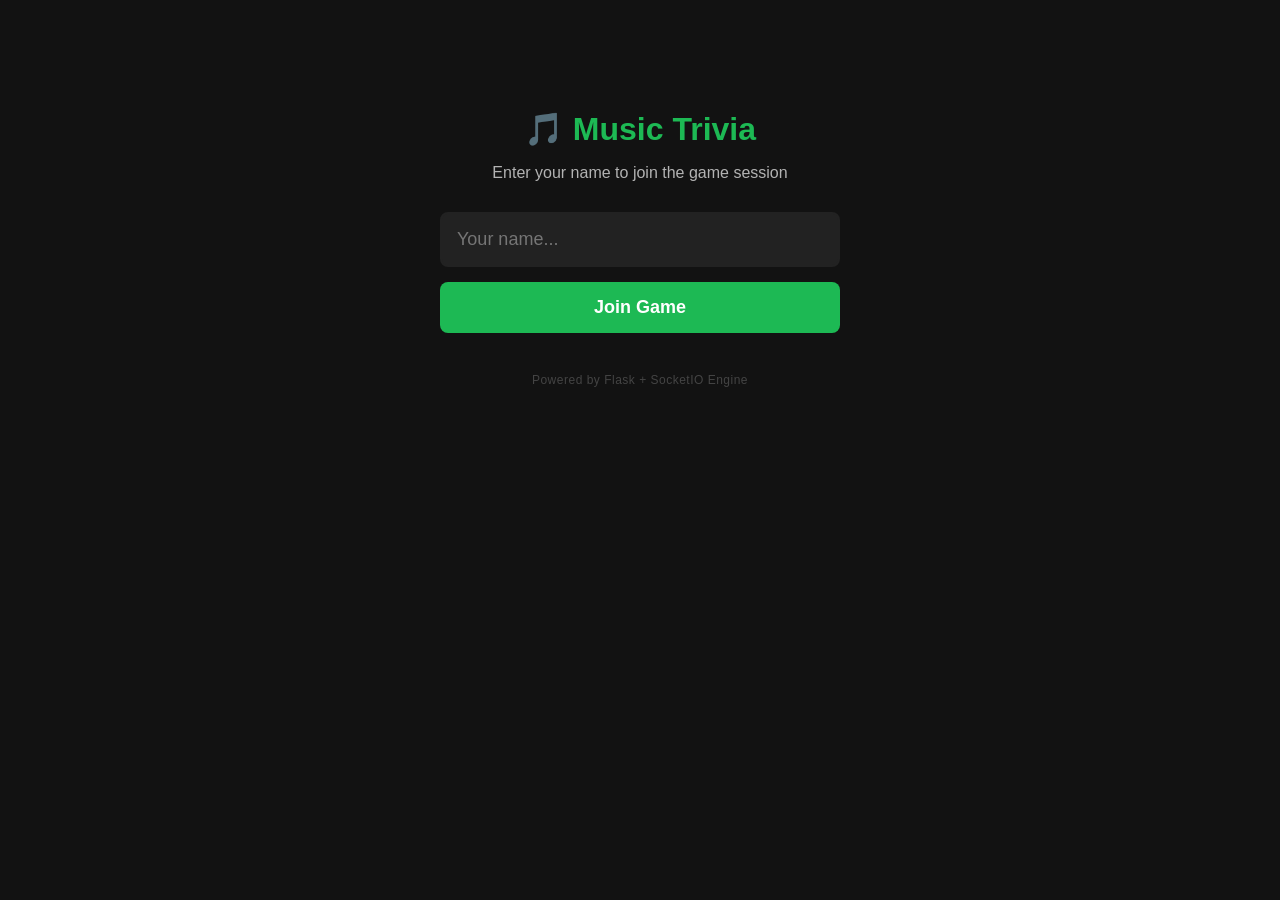
==== templates/index.html @ 6ec4b687 "initial production game build" ====
<!DOCTYPE html>
<html>
<head>
    <meta name="viewport" content="width=device-width, initial-scale=1.0">
    <title>Music Trivia</title>

    <style>
        body {
            font-family: 'Segoe UI', Arial, sans-serif;
            background: #121212;
            color: white;
            text-align: center;
            margin: 0;
            padding: 30px;
        }

        .container {
            max-width: 400px;
            margin: auto;
            margin-top: 80px;
        }

        h1 {
            color: #1db954;
            margin-bottom: 10px;
        }

        p {
            color: #b3b3b3;
            margin-bottom: 30px;
        }

        input[type="text"] {
            width: 100%;
            padding: 15px;
            font-size: 18px;
            border-radius: 8px;
            border: 2px solid #222;
            outline: none;
            margin-bottom: 15px;
            background: #222;
            color: white;
            box-sizing: border-box;
            transition: border-color 0.2s ease;
        }

        /* Provide visual focus indicators */
        input[type="text"]:focus {
            border-color: #1db954;
            background: #2a2a2a;
        }

        button {
            width: 100%;
            padding: 15px;
            font-size: 18px;
            font-weight: bold;
            border: none;
            border-radius: 8px;
            cursor: pointer;
            background: #1db954;
            color: white;
            transition: background-color 0.2s ease;
        }

        button:hover {
            background: #17a64a;
        }

        .footer {
            margin-top: 40px;
            font-size: 12px;
            color: #444;
            letter-spacing: 0.5px;
        }
    </style>
</head>
<body>

<div class="container">
    <h1>🎵 Music Trivia</h1>
    <p>Enter your name to join the game session</p>

    <form action="/join" method="POST" onsubmit="return validateForm()">
        <input 
            type="text" 
            id="join-name"
            name="name" 
            placeholder="Your name..." 
            required
            autocomplete="off"
            maxlength="15"
        >
        <button type="submit">Join Game</button>
    </form>

    <div class="footer">
        Powered by Flask + SocketIO Engine
    </div>
</div>

<script>
function validateForm() {
    const nameInput = document.getElementById('join-name');
    const cleanedName = nameInput.value.trim();
    
    // Explicitly reject purely whitespace submissions before they hit server sockets
    if (!cleanedName) {
        alert("Please enter a valid name.");
        nameInput.value = "";
        return false;
    }
    
    // Update value to the cleaned version right before dispatching the POST redirect
    nameInput.value = cleanedName;
    return true;
}
</script>

</body>
</html>
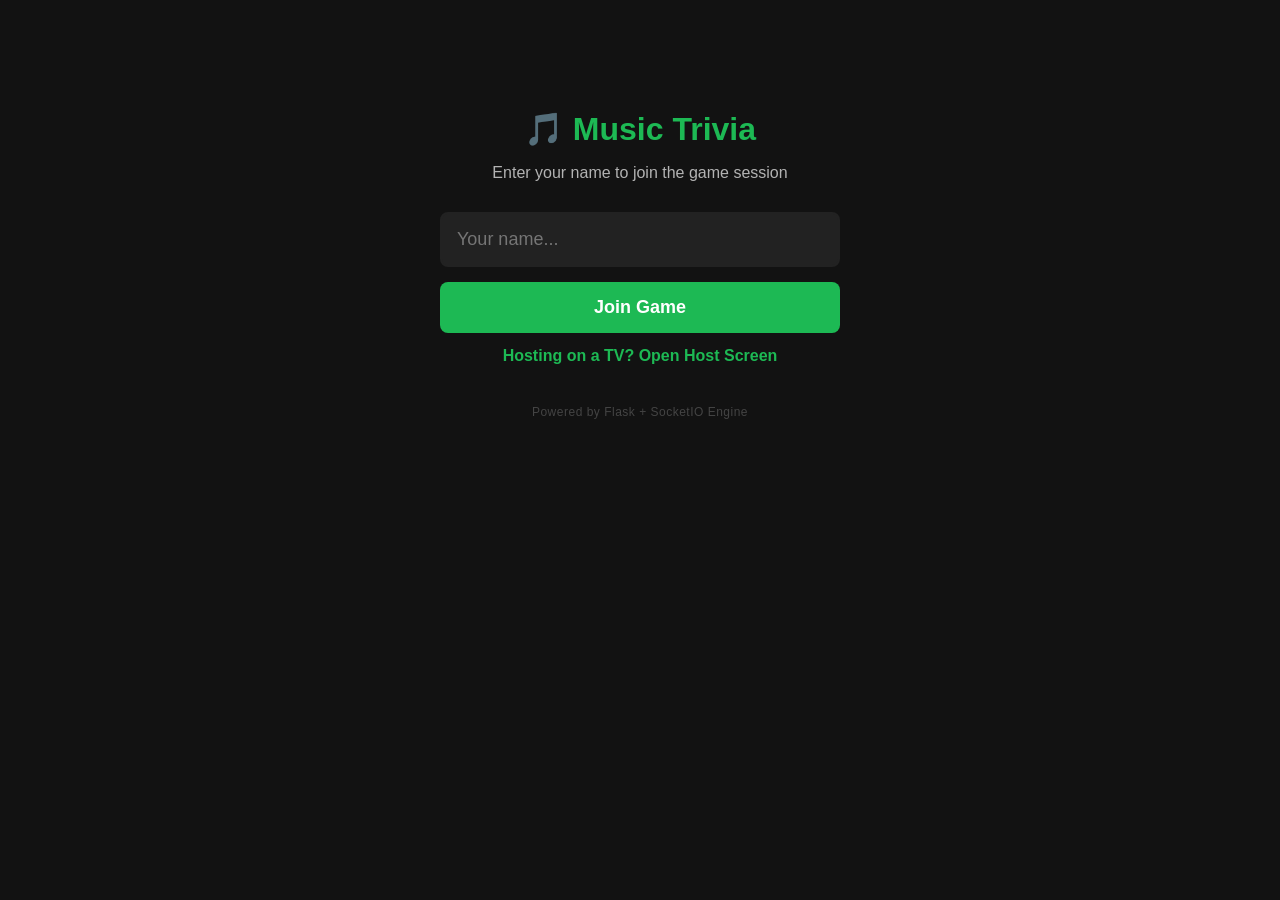
==== commit b289e2ac: "Adding host" ====
--- a/templates/index.html
+++ b/templates/index.html
@@ -73,6 +73,18 @@
             color: #444;
             letter-spacing: 0.5px;
         }
+
+        .host-link {
+            margin-top: 14px;
+            display: block;
+            color: #1db954;
+            text-decoration: none;
+            font-weight: 600;
+        }
+
+        .host-link:hover {
+            text-decoration: underline;
+        }
     </style>
 </head>
 <body>
@@ -93,6 +105,8 @@
         >
         <button type="submit">Join Game</button>
     </form>
+
+    <a class="host-link" href="/host">Hosting on a TV? Open Host Screen</a>
 
     <div class="footer">
         Powered by Flask + SocketIO Engine
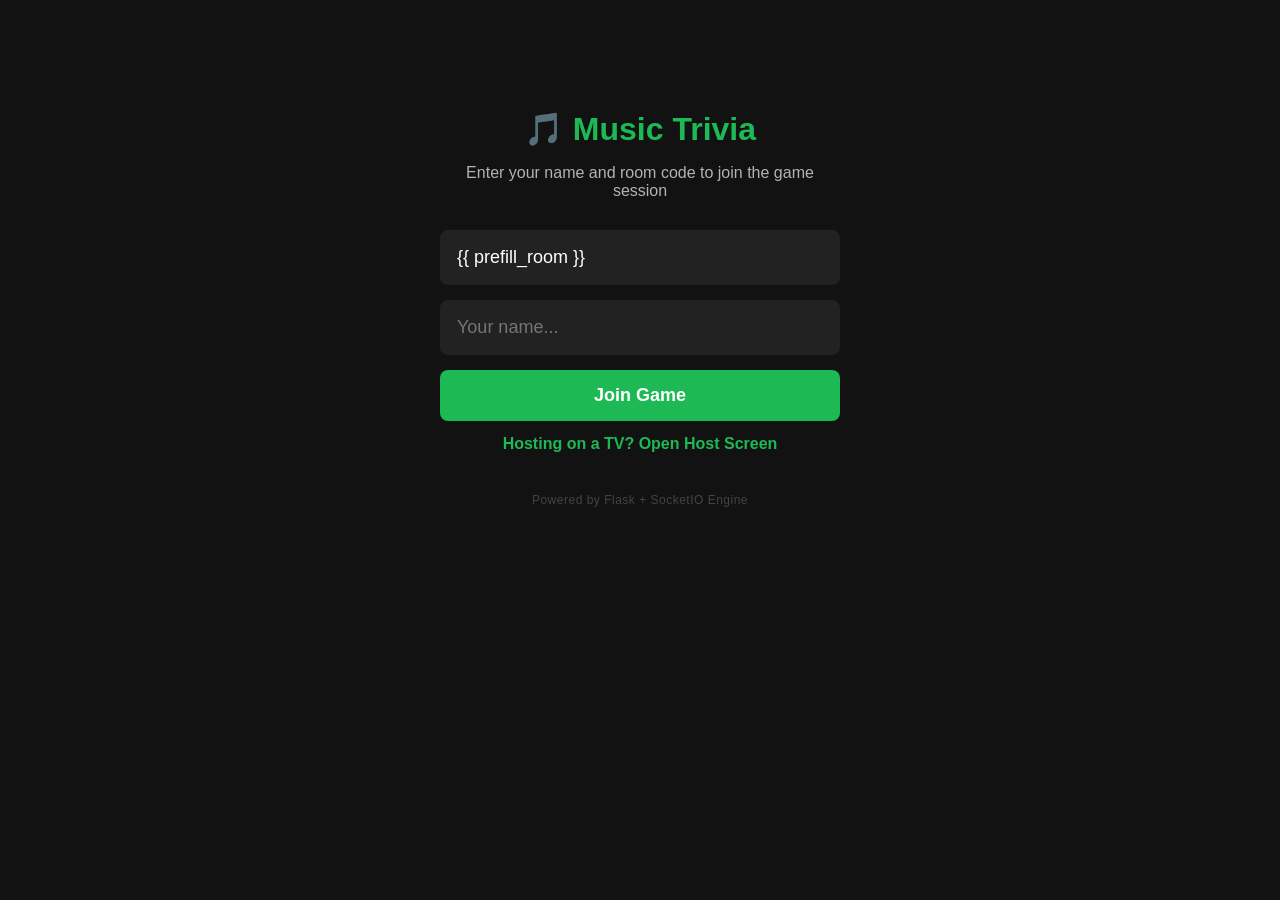
==== commit 49c77566: "Adding features" ====
--- a/templates/index.html
+++ b/templates/index.html
@@ -91,9 +91,19 @@
 
 <div class="container">
     <h1>🎵 Music Trivia</h1>
-    <p>Enter your name to join the game session</p>
+    <p>Enter your name and room code to join the game session</p>
 
     <form action="/join" method="POST" onsubmit="return validateForm()">
+        <input 
+            type="text"
+            id="join-room"
+            name="room_code"
+            placeholder="Room code..."
+            value="{{ prefill_room }}"
+            required
+            autocomplete="off"
+            maxlength="20"
+        >
         <input 
             type="text" 
             id="join-name"
@@ -116,7 +126,16 @@
 <script>
 function validateForm() {
     const nameInput = document.getElementById('join-name');
+    const roomInput = document.getElementById('join-room');
     const cleanedName = nameInput.value.trim();
+    const cleanedRoom = roomInput.value.trim().toUpperCase();
+    const safeRoom = cleanedRoom.replace(/[^A-Z0-9_-]/g, '').slice(0, 20);
+
+    if (!safeRoom) {
+        alert("Please enter a valid room code.");
+        roomInput.value = "";
+        return false;
+    }
     
     // Explicitly reject purely whitespace submissions before they hit server sockets
     if (!cleanedName) {
@@ -124,7 +143,9 @@
         nameInput.value = "";
         return false;
     }
-    
+
+    roomInput.value = safeRoom;
+
     // Update value to the cleaned version right before dispatching the POST redirect
     nameInput.value = cleanedName;
     return true;
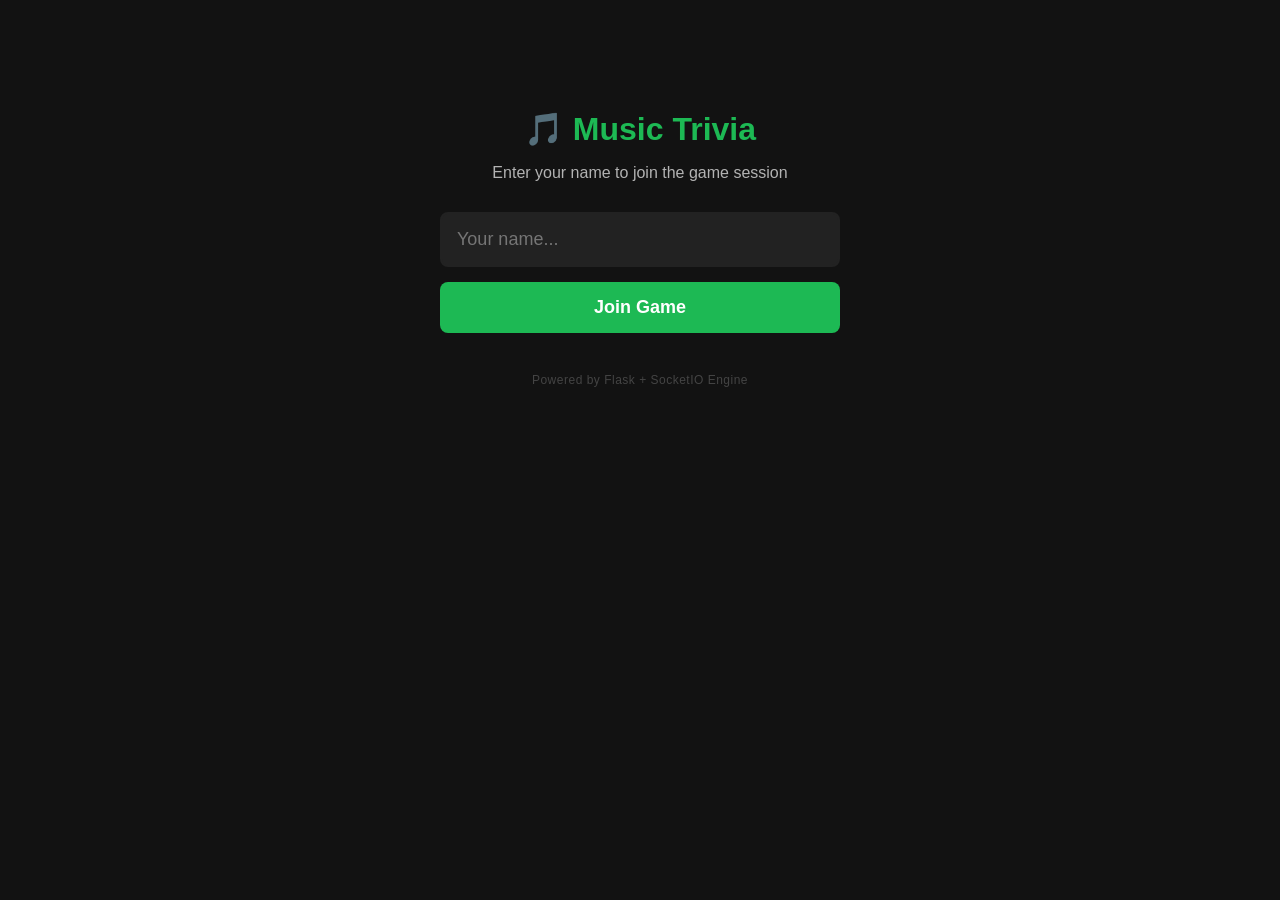
==== commit 057b3392: "Checkpoint latest songs updates" ====
--- a/templates/index.html
+++ b/templates/index.html
@@ -73,37 +73,15 @@
             color: #444;
             letter-spacing: 0.5px;
         }
-
-        .host-link {
-            margin-top: 14px;
-            display: block;
-            color: #1db954;
-            text-decoration: none;
-            font-weight: 600;
-        }
-
-        .host-link:hover {
-            text-decoration: underline;
-        }
     </style>
 </head>
 <body>
 
 <div class="container">
     <h1>🎵 Music Trivia</h1>
-    <p>Enter your name and room code to join the game session</p>
+    <p>Enter your name to join the game session</p>
 
     <form action="/join" method="POST" onsubmit="return validateForm()">
-        <input 
-            type="text"
-            id="join-room"
-            name="room_code"
-            placeholder="Room code..."
-            value="{{ prefill_room }}"
-            required
-            autocomplete="off"
-            maxlength="20"
-        >
         <input 
             type="text" 
             id="join-name"
@@ -116,8 +94,6 @@
         <button type="submit">Join Game</button>
     </form>
 
-    <a class="host-link" href="/host">Hosting on a TV? Open Host Screen</a>
-
     <div class="footer">
         Powered by Flask + SocketIO Engine
     </div>
@@ -126,16 +102,7 @@
 <script>
 function validateForm() {
     const nameInput = document.getElementById('join-name');
-    const roomInput = document.getElementById('join-room');
     const cleanedName = nameInput.value.trim();
-    const cleanedRoom = roomInput.value.trim().toUpperCase();
-    const safeRoom = cleanedRoom.replace(/[^A-Z0-9_-]/g, '').slice(0, 20);
-
-    if (!safeRoom) {
-        alert("Please enter a valid room code.");
-        roomInput.value = "";
-        return false;
-    }
     
     // Explicitly reject purely whitespace submissions before they hit server sockets
     if (!cleanedName) {
@@ -143,9 +110,7 @@
         nameInput.value = "";
         return false;
     }
-
-    roomInput.value = safeRoom;
-
+    
     // Update value to the cleaned version right before dispatching the POST redirect
     nameInput.value = cleanedName;
     return true;
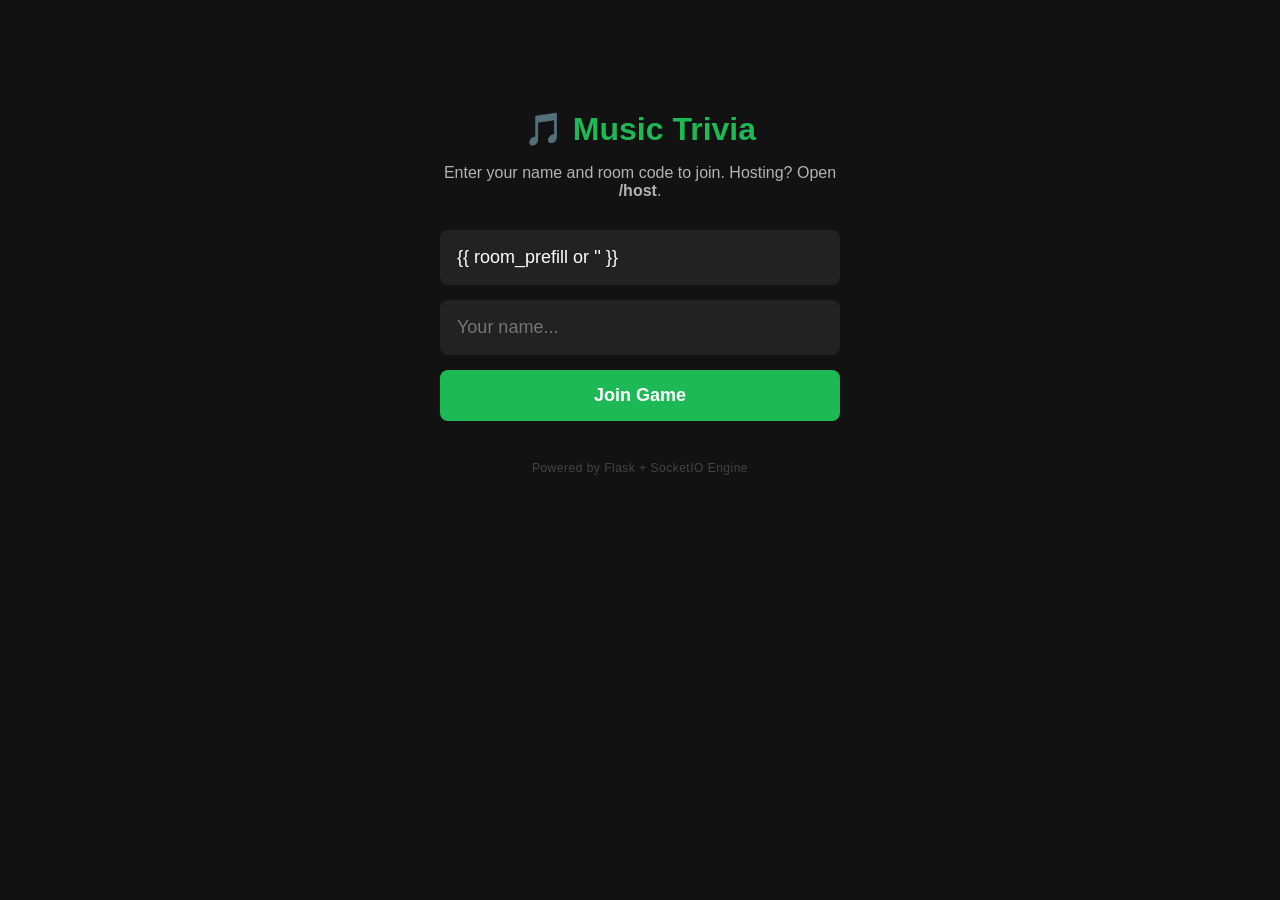
==== commit 52a81be3: "Updates plus new songs" ====
--- a/templates/index.html
+++ b/templates/index.html
@@ -79,9 +79,19 @@
 
 <div class="container">
     <h1>🎵 Music Trivia</h1>
-    <p>Enter your name to join the game session</p>
+    <p>Enter your name and room code to join. Hosting? Open <strong>/host</strong>.</p>
 
     <form action="/join" method="POST" onsubmit="return validateForm()">
+        <input 
+            type="text" 
+            id="join-room"
+            name="room_code" 
+            placeholder="Room code..." 
+            required
+            autocomplete="off"
+            maxlength="20"
+            value="{{ room_prefill or '' }}"
+        >
         <input 
             type="text" 
             id="join-name"
@@ -101,8 +111,16 @@
 
 <script>
 function validateForm() {
+    const roomInput = document.getElementById('join-room');
     const nameInput = document.getElementById('join-name');
+    const cleanedRoom = roomInput.value.trim().toUpperCase().replace(/[^A-Z0-9_-]/g, '').slice(0, 20);
     const cleanedName = nameInput.value.trim();
+
+    if (!cleanedRoom) {
+        alert("Please enter a valid room code.");
+        roomInput.value = "";
+        return false;
+    }
     
     // Explicitly reject purely whitespace submissions before they hit server sockets
     if (!cleanedName) {
@@ -111,7 +129,7 @@
         return false;
     }
     
-    // Update value to the cleaned version right before dispatching the POST redirect
+    roomInput.value = cleanedRoom;
     nameInput.value = cleanedName;
     return true;
 }
